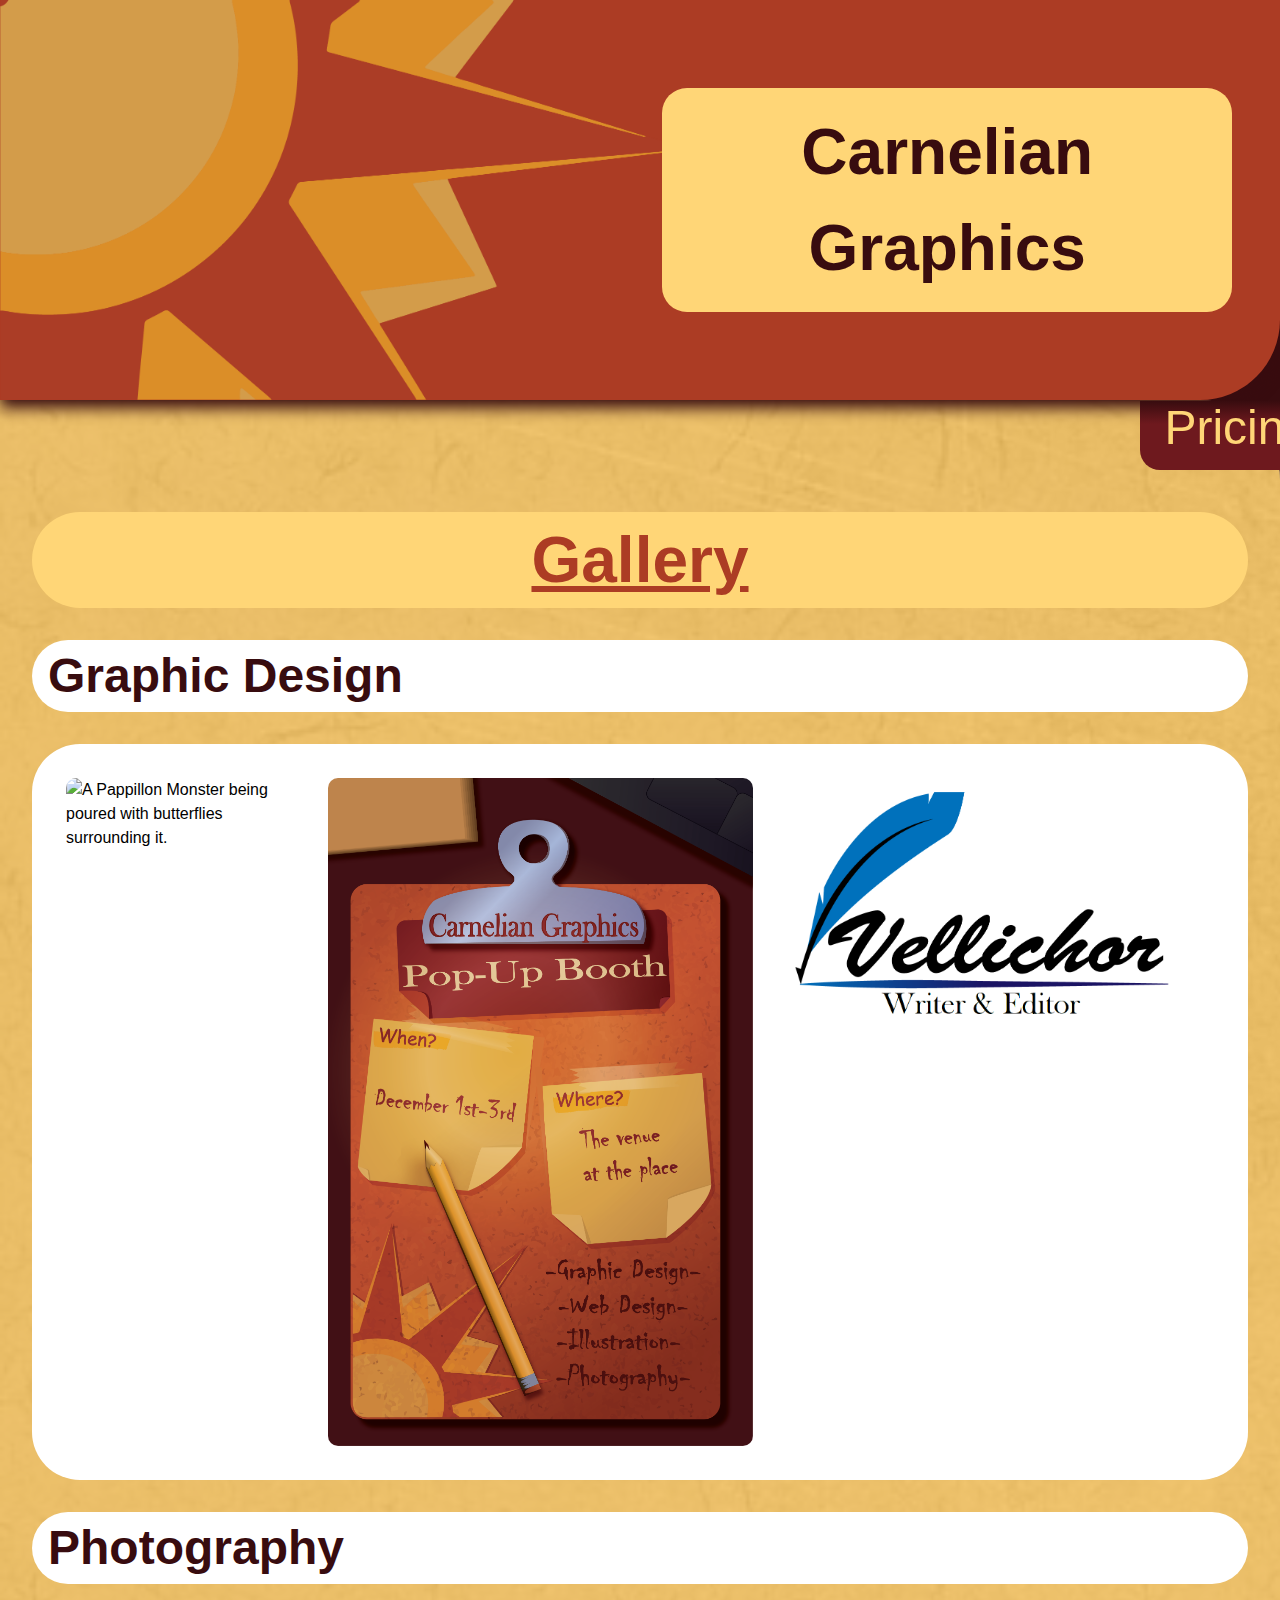
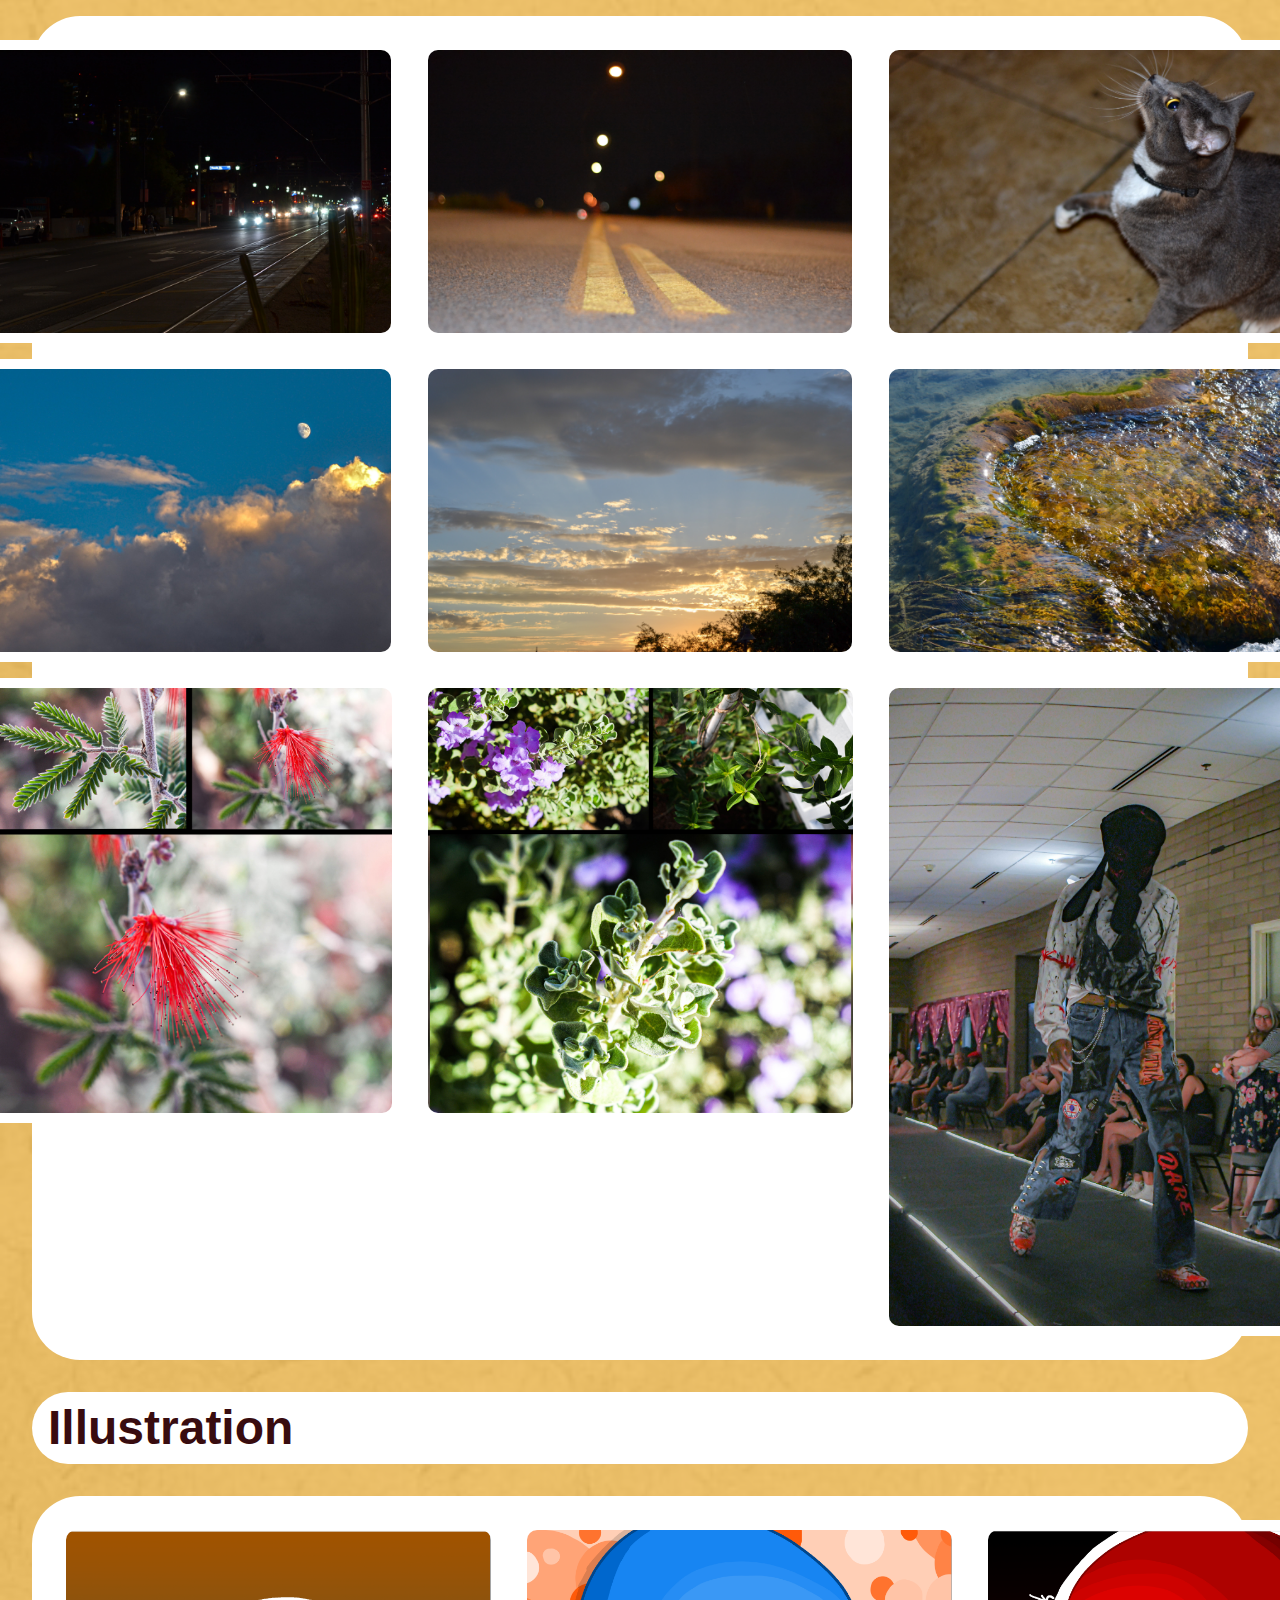
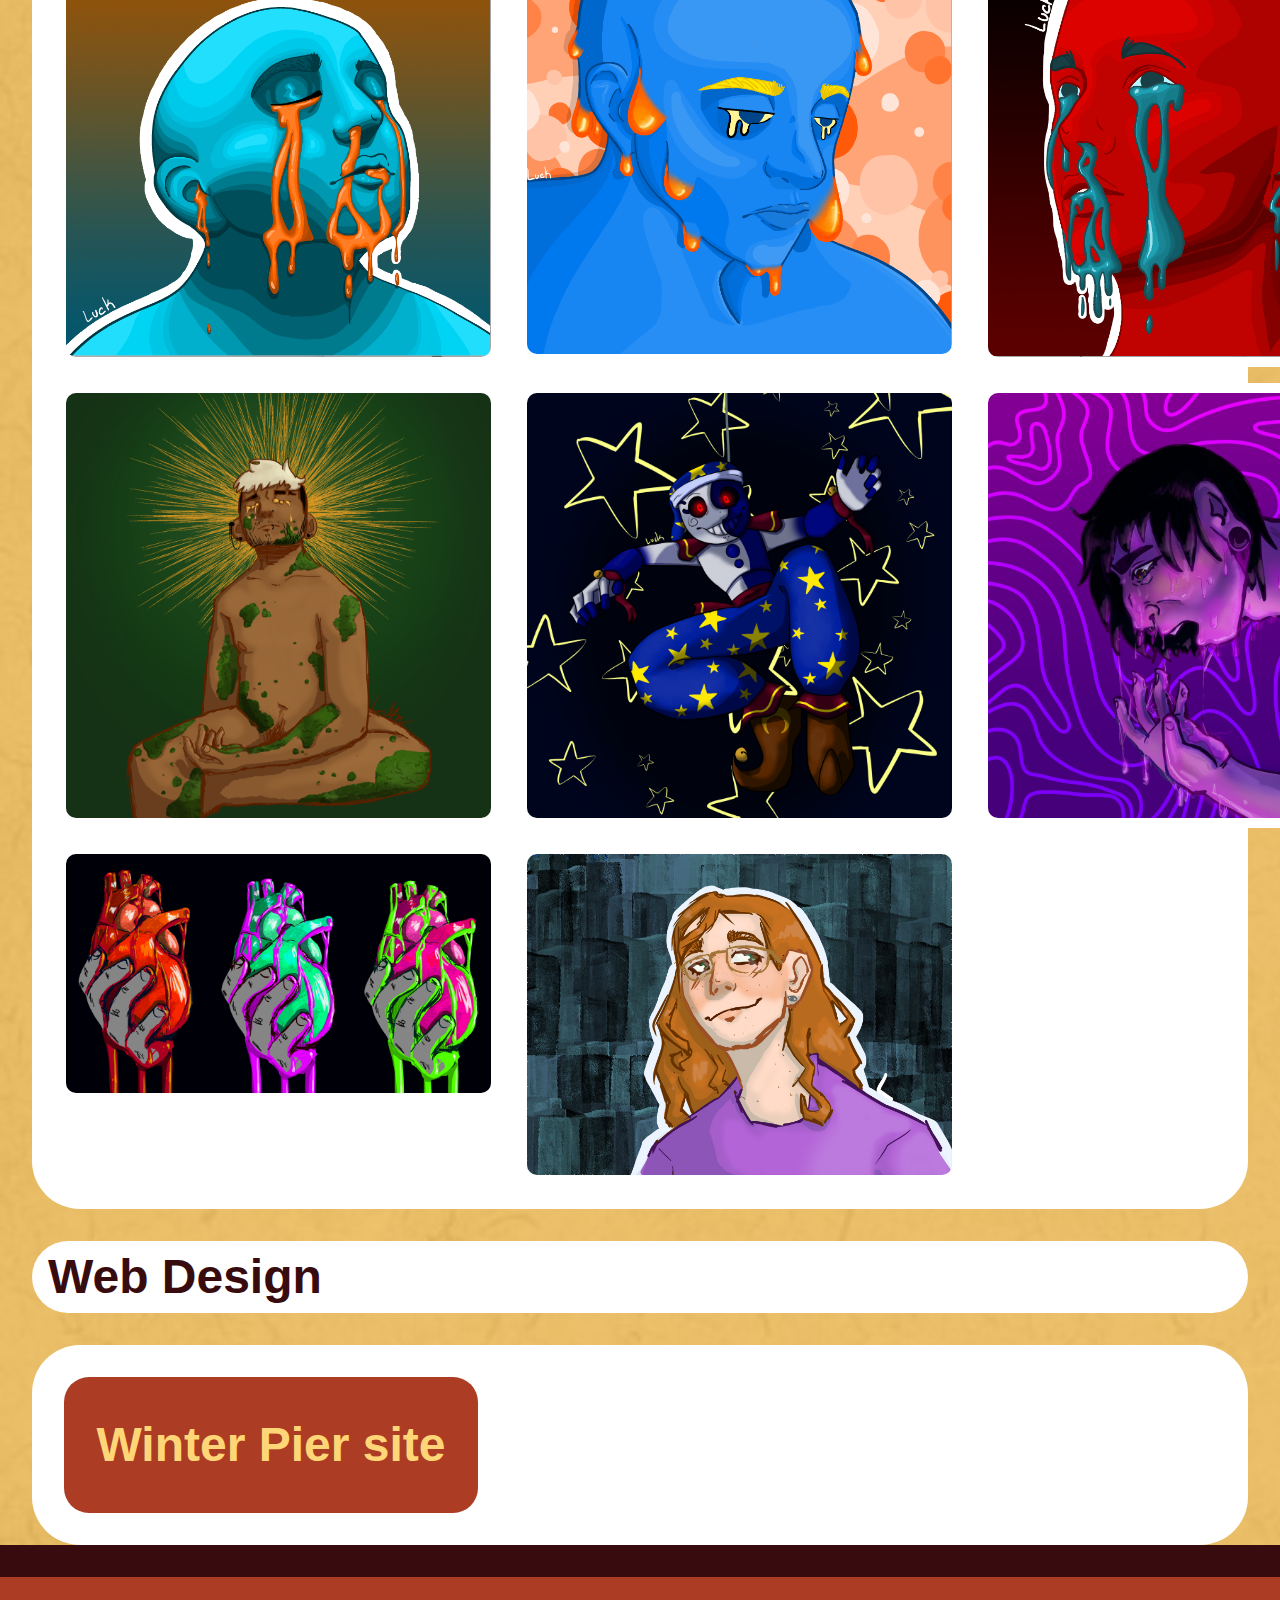
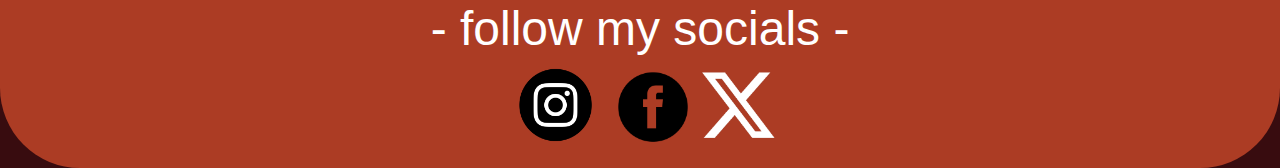
==== gallery.html @ f5687520 "making repository" ====
<!DOCTYPE html>
<html lang="en">
    <head>
        <meta charset="utf-8">
        <title>Carnelian Graphics</title>
        <meta name="author" content="Chandler">
        <meta name="viewport" content="width=device-width, initial-scale=1.0">
        <link rel="stylesheet" href="styles.css">
    </head>

    <body>
        <header>
        
            <img src="images\carnelian graphics web banner symbol.png" width="100" alt="A sun nestled in the corner. The symbol Carnelian Graphics uses in the header"></img>
            
            <h1> Carnelian Graphics</h1>

            <nav>
                <ul>
                    <li><a href="pricing.html">Pricing</a></li>
                    <li><a id="gal" href="gallery.html">Gallery</a></li>
                    <li><a href="index.html">About</a></li>
                </ul>
            </nav>
        </header>
        <section id="gallery">
            <h2>Gallery</h2>
            <h1>Graphic Design</h1>
            <section id="GD">
                        <img src="gallery images\GD\CreativeProject1.png" alt="A Pappillon Monster being poured with butterflies surrounding it.">
                        <img src="gallery images\GD\Creative Project 2.png" alt="Information about a pop-up booth for Carnelian Graphics displayed on a clipboard. It is all illustrated">
                        <img src="gallery images\GD\Vellichor.png" alt="A typographic logo for a writer & editor company called Vellichor. there is a blue quill drawing a line under 'Vellichor'">
            </section>
            <h1>Photography</h1>
            <section id="Photo">
                        <img src="gallery images\Photo\DSC_0040.JPG" width="" alt="Street photography taken at night in down town Tempe"></img>
                        <img src="gallery images/Photo/photographing_places_5.JPG" width="" alt="photography "></img>
                        <img src="gallery images/Photo/project 4 color photos-11.jpg" width="" alt=""></img>
                        <img src="gallery images/Photo/project 4 color photos-17.jpg" width="" alt=""></img>
                        <img src="gallery images/Photo/project 4 color photos-18.jpg" width="" alt=""></img>
                        <img src="gallery images/Photo/project 4 color photos-30.jpg" width="" alt=""></img>
                        <img src="gallery images\Photo\design color 4.jpg" width="" alt="A collage of photos of a plant with red flowers"></img>
                        <img src="gallery images\Photo\design color 5.jpg" width="" alt="A collage of photos of a plant with purple flowers"></img>
                        <img src="gallery images/Photo/fashion show-31.jpg" width="" alt="Photo from a fashion show featuring a model wearing a bunny hat/mask and alternative style clothing"></img>
            </section>
            <h1>Illustration</h1>
            <section id="Illustration">
                        <img src="gallery images/Illustrations/gloop.png" width="" alt=""></img>
                        <img src="gallery images/Illustrations/melting.png" width="" alt=""></img>
                        <img src="gallery images/Illustrations/slime.png" width="" alt=""></img>
                        <img src="gallery images/Illustrations/lucas rotting lol.png" width="" alt=""></img>
                        <img src="gallery images/Illustrations/moon.png" width="" alt=""></img>
                        <img src="gallery images/Illustrations/samuel is sad and melting-pink.png" width="" alt=""></img>
                        <img src="gallery images/Illustrations/doodlepage.png" width="" alt=""></img>
                        <img src="gallery images/Illustrations/Will.jpg" width="" alt=""></img>
                      
            </section>
            <h1>Web Design</h1>
            <section id="WD">
                    <a href="https://kcchandler2434.github.io/Final-GIT215/">Winter Pier site</a>
            </section>
        </section>
        <footer>
            <h3>
               - follow my socials -
            </h3>
            <img src="images\instagram icon.png" alt=""></img>
            <img src="images\facebook icon.png" alt=""></img>
            <img src="images\X icon.png" alt=""></img>
        </footer>
    </body>
</html>
---- styles.css ----
/* ---------- CSS Variables ---------- */
:root{
    /* Color Theme Swatches in Hex */
    --red: #ac3c24;
    --maroon: #6e191e;
    --dk-maroon: #380c0f;

    --mustard: #f4ba45;
    --yellow: #ffd677;

    --mustard-shadow: #b08123;

    /* Other swatches for text & accents */
    --white: #fff;
    --lt-gray: #eaeaea;
    --med-gray: #555;
    --dk-gray: #222;

    --fonts:  Arial, Verdana, sans-serif;;
}

@media screen and (max-width: 485px) {
    nav{
        justify-content: center;
    }
    #gallery #img{
        justify-content: center;
    }
}

@media screen and (max-width: 880px) {
    nav{
        justify-content: center;
    }
    #gallery #img{
        display: grid;
        grid-template-columns: 1fr 1fr;
    }
}

@media screen and (max-width: 1300px) {
    nav{
        margin-left: 60%;
    }
}

body{
    background-color: var(--dk-maroon);

    line-height: 1.5;
	font-family: var(--fonts);
    max-width: 1440px;
    margin: 0 auto;
    border: none; 
}

h1{
    font-size: 4rem;
}

h2{
    color: var(--red);
    font-size: 4rem;
}

h3{
    font-size: 3rem;
}

p{
    font-size: 2rem;
}

/*header styles*/
header{
    display: grid;
    grid-template-columns: 48% 52%;
    background-color: var(--red);
    border-radius: 0rem 0rem 5rem 0rem;
    height: 400px;
    align-items: center;
    box-shadow: 0px 8px 15px var(--dk-maroon);

    /*! make header sticky*/
    position: sticky;
    top: 0;
    z-index: 1;
}

header img{
    height: 400px;
    width: auto;
}


header h1{
    text-align: center;
    background: var(--yellow);
    padding-bottom: 1rem;
    padding-top: 1rem;
    margin: 3rem;
    border-radius: 25px;
    color: var(--dk-maroon);
}

/*Nav*/
nav ul{
    list-style-type: none;
	padding: 0 1rem 0 0;
	display: grid;
	grid-template-columns: .01fr .01fr .01fr;
    justify-content: right;
    margin-left: 85rem;
    margin-top: -.5rem;
    gap: 10px;

    z-index: 2;
}

nav a{
    text-decoration: none;
    color: var(--yellow);
    font-size: 3rem;
    padding-top: -1rem;
    padding-left: 1.5rem;
    padding-right: 1.5rem;
    padding-bottom: 1rem;

    background-image: linear-gradient(var(--dk-maroon), var(--maroon), var(--maroon), var(--maroon));
    
    border-radius: 0px 0px 25px 20px;
}

nav a:hover{
    background-image: linear-gradient(var(--red), var(--red));
    line-height: 5.5rem;
    padding-top: 1rem;
}

/*making tabs stick out on their pages*/
nav #abo{
    background-image: linear-gradient(var(--red), var(--red));
    line-height: 5.5rem;
    padding-top: 1rem;
}

nav #gal{
    background-image: linear-gradient(var(--red), var(--red));
    line-height: 5.5rem;
    padding-top: 1rem;
}

nav #pri{
    background-image: linear-gradient(var(--red), var(--red));
    line-height: 5.5rem;
    padding-top: 1rem;
}

/*about section*/
#about{
    box-shadow: inset 0 0 0 500vw rgba(244, 186, 69, 0.75);
    background-image: url("images/paper texture.png");
    background-size: cover;
    background-color: var(--mustard);
    border-radius: 0rem 5rem 0rem 0rem;

    padding-top: 5rem;
}

#about #CG{
    padding:1rem;
    margin-bottom: 4rem;
}

#toptape, #toptape2{
    position: absolute;
    max-width: 200px;
    transform: rotate(120deg);
    margin-top: -3rem;
}

#toptape2{
    transform: rotate(-10deg);
    margin-left: 76rem;
    margin-top: -18.5rem;
}

#leftsun, #rightsun{
    max-width: 100px;
    height: auto;

    margin-bottom: -7rem;
    margin-left: 20rem;
}

#rightsun{
    margin-left: 38rem;
}

#CG h2{
    position: absolute;
    margin-top: .05rem;
    margin-left: 27rem;

    text-decoration: underline;
}

#CG p{
    box-shadow: inset 0 0 0 100vw rgba(255, 214, 119, 0.75);
    background-image: url("images/paper texture.png");
    background-size: cover;
    border-right: 5px ridge var(--mustard-shadow);
    border-bottom: 5px ridge var(--mustard-shadow);

    text-align: center;
    padding: 3rem;
    padding-top: 6.25rem;
    border-radius: 1rem;
    font-size: 2rem;

    max-width: 1200px;
    margin: 0 auto;
}

/*about me section*/
#aboutMe{
    display: flex;
    box-shadow: inset 0 0 0 500vw rgba(244, 186, 69, 0.75);
    background-image: url("images/paper texture.png");
    background-size: cover;
    background-color: var(--mustard);

    padding-bottom: 4rem;
}

#tapePolaroid{
    position: absolute;
    max-width: 200px;
    height: auto;
    transform: rotate(135deg);
    margin-left: 13rem;
    margin-top: -2.5rem;
}

#me{
    border-bottom: 6rem solid var(--white);
    border-left: 2rem solid var(--white);
    border-right: 2rem solid var(--white);
    border-top: 2rem solid var(--white);

    transform: rotate(-4deg);
    margin-top: 3.25rem;
    margin-left: 4rem;
    margin-right: 4rem;
    max-width:500px;
    height: auto;

    box-shadow:  6px 6px 5px var(--mustard-shadow);
}

#tape{
    position: absolute;
    border: none;
    margin-left: 34.5rem;
    margin-top: -11rem;
    max-width: 200px;
    height: auto;
}

#tape2{
    position: absolute;
    border: none;
    margin-left: -3rem;
    margin-top: 20rem;
    max-width: 200px;
    height: auto;
}

#aboutMe h2{
    text-decoration: underline;
    margin-left: 6rem;
    margin-bottom: 1.5rem;
}

#aboutMe p{
    box-shadow: inset 0 0 0 100vw rgba(255, 214, 119, 0.75);
    background-image: url("images/paper texture.png");
    background-size: cover;

    border-right: 5px ridge var(--mustard-shadow);
    border-bottom: 5px ridge var(--mustard-shadow);

    text-align: center;
    padding: 3.25rem;
    padding-top: 5.5rem;
    border-radius: 1rem;
    margin-top: -7rem;
    margin-right: 4rem;
    font-size: 2rem;
}

/*gallery*/

#gallery{
    box-shadow: inset 0 0 0 500vw rgba(244, 186, 69, 0.75);
    background-image: url("images/paper texture.png");
    background-size: cover;
    padding-top: 5rem;
    margin-bottom: 1rem;

    border-radius: 0rem 5rem 0rem 0rem
}

#gallery section{
    margin: 2rem;
}

#gallery h2{
    text-decoration: underline;
    margin: 2rem;
    background-color: var(--yellow);
    border-radius: 3rem;
    text-align: center;
}

#gallery h1{
    color: var(--dk-maroon);
    font-size: 3rem; 
    background-color: var(--white);

    margin: 2rem;
    padding-top: 0rem;
    padding-bottom: 0rem;
    padding-right: 1rem;
    padding-left: 1rem;

    border-radius: 3rem;
}

#gallery img{
    max-height: auto;
    max-width: 425px;
    margin: .5rem;
    justify-content: center;

    border: 10px solid var(--white);
    border-radius: 1.25rem;
}

#GD{
    display: grid;
    grid-template-columns: 1fr 1fr 1fr;
    justify-content: center;
    
    background-color: var(--white);
    border-radius: 3rem;
    margin: 1rem;
    padding: 1rem;
}

#Photo{
    display: grid;
    grid-template-columns: 1fr 1fr 1fr;
    justify-content: center;

    background-color: var(--white);
    border-radius: 3rem;
    margin: 1rem;
    padding: 1rem;
}

#Illustration{
    display: grid;
    grid-template-columns: 1fr 1fr 1fr;

    background-color: var(--white);
    border-radius: 3rem;
    margin: 1rem;
    padding: 1rem;
}

#WD{
    display: grid;
    grid-template-columns: 1fr 1fr 1fr;

    background-color: var(--white);
    border-radius: 3rem;
    margin: 1rem 1rem 1rem 1rem;
    padding: 1rem;
}

#WD a{
    text-decoration: none;
    color: var(--yellow);
    background-color: var(--red);
    font-size: 3rem;
    text-align: center;
    border-radius: 25px;
    font-weight: bold;

    width: 350px;
    margin: 1rem;
    padding: 2rem;
}

/*pricing*/
#pricing{
    box-shadow: inset 0 0 0 500vw rgba(244, 186, 69, 0.75);
    background-image: url("images/paper texture.png");
    background-size: cover;
    background-color: var(--mustard);
    display: grid;
    margin-top: 5rem;
    margin-bottom: 1rem;
    justify-content: start;
    border-radius: 0rem 5rem 0rem 0rem;
}

#pricing h1{
    margin: 1rem;
    margin-bottom: 0;
}

#pricing h2{
    margin-top: 1rem;
    margin-left: 3rem;
    margin-bottom: 2rem;
    margin-right: 62rem;
    color: var(--dk-maroon);
    font-size: 3rem; 
    background-color: var(--white);

    padding-top: 0rem;
    padding-bottom: 0rem;
    padding-right: 0rem;
    padding-left: 1rem;

    border-radius: 3rem;
    
}

#pricing img{
    margin-top: 0rem;
    margin-left: 8rem;
    margin-right: 1rem;
    gap: 1rem;
    display: inline-grid;
    height: 250px;
    max-width: auto;
}

/*footer*/

footer{
    background-color: var(--red);
    border-radius: 0rem 0rem 5rem 5rem;
    padding: 1rem;
    text-align: center;
}

footer h3{
    color: var(--white);
    margin: 0;
    padding: 0;
    font-weight: 1;
}

footer img{
    max-width: auto;
    height: 5rem;
}
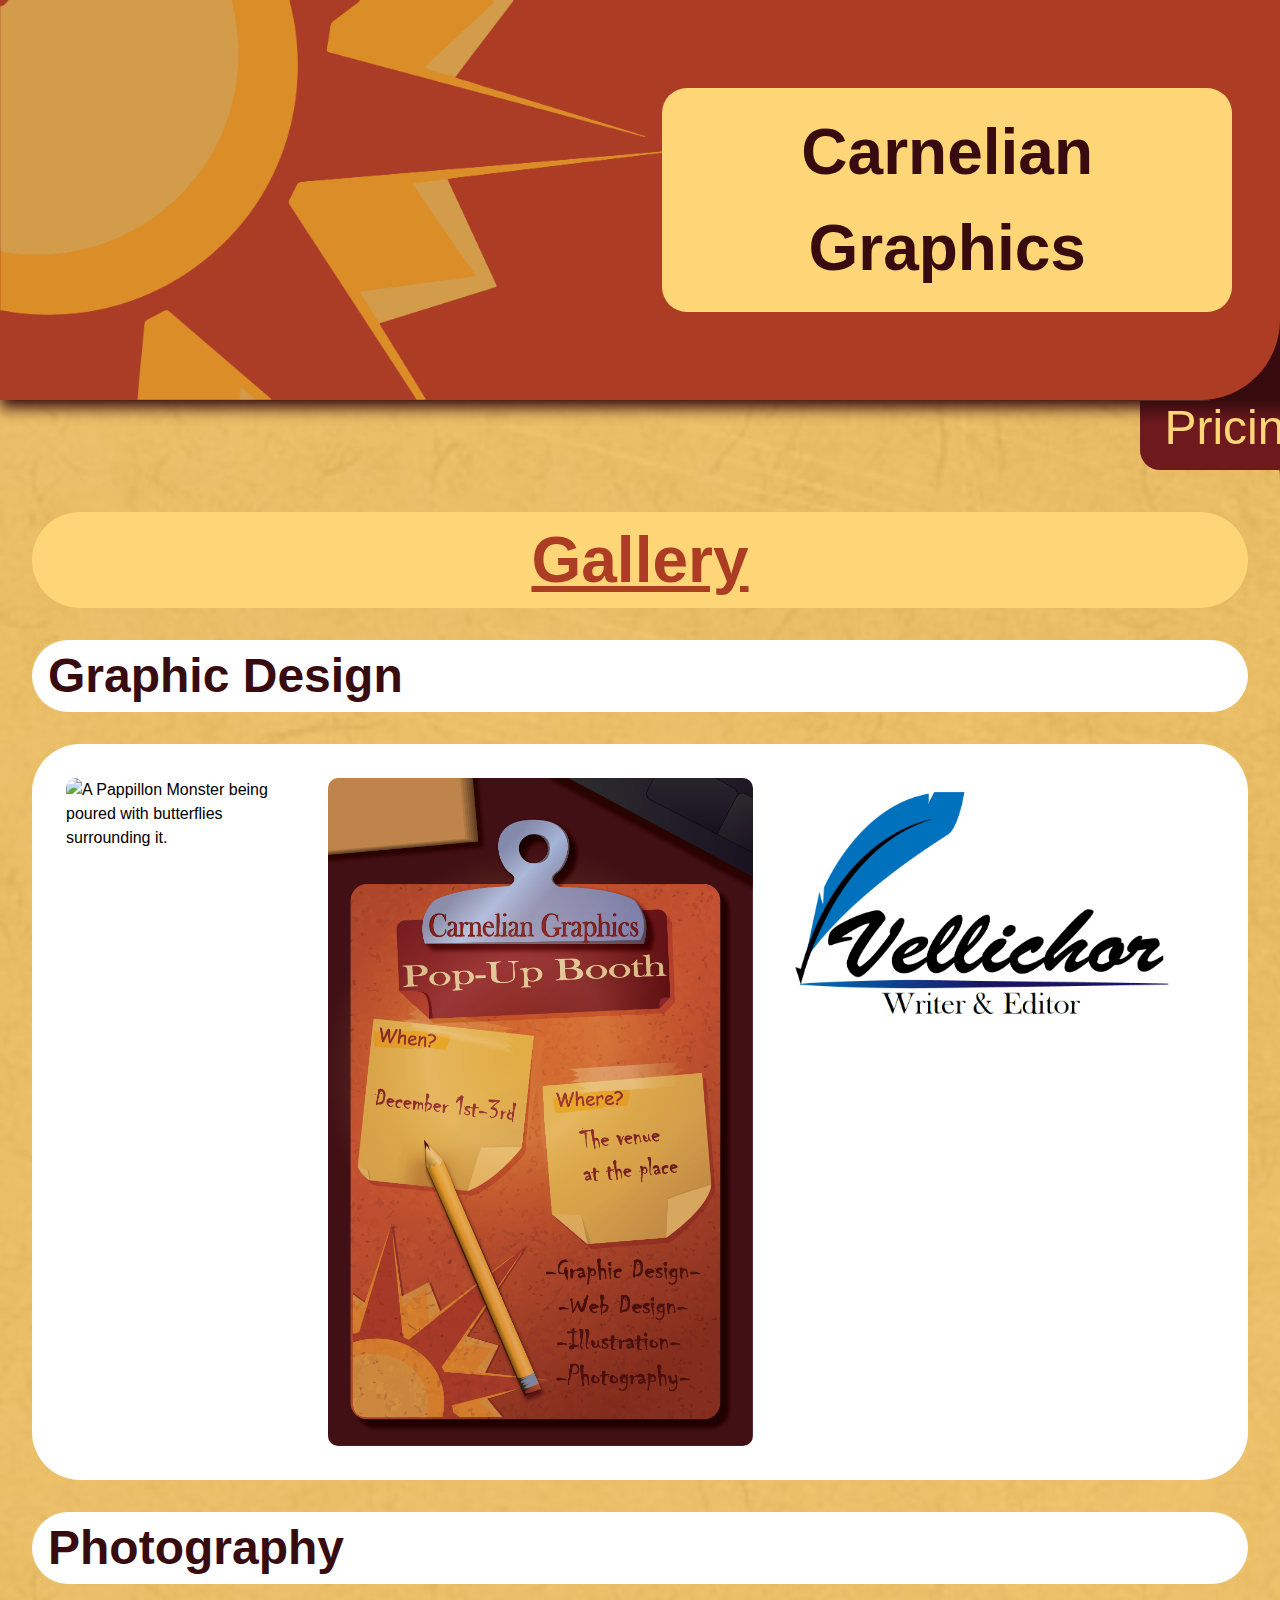
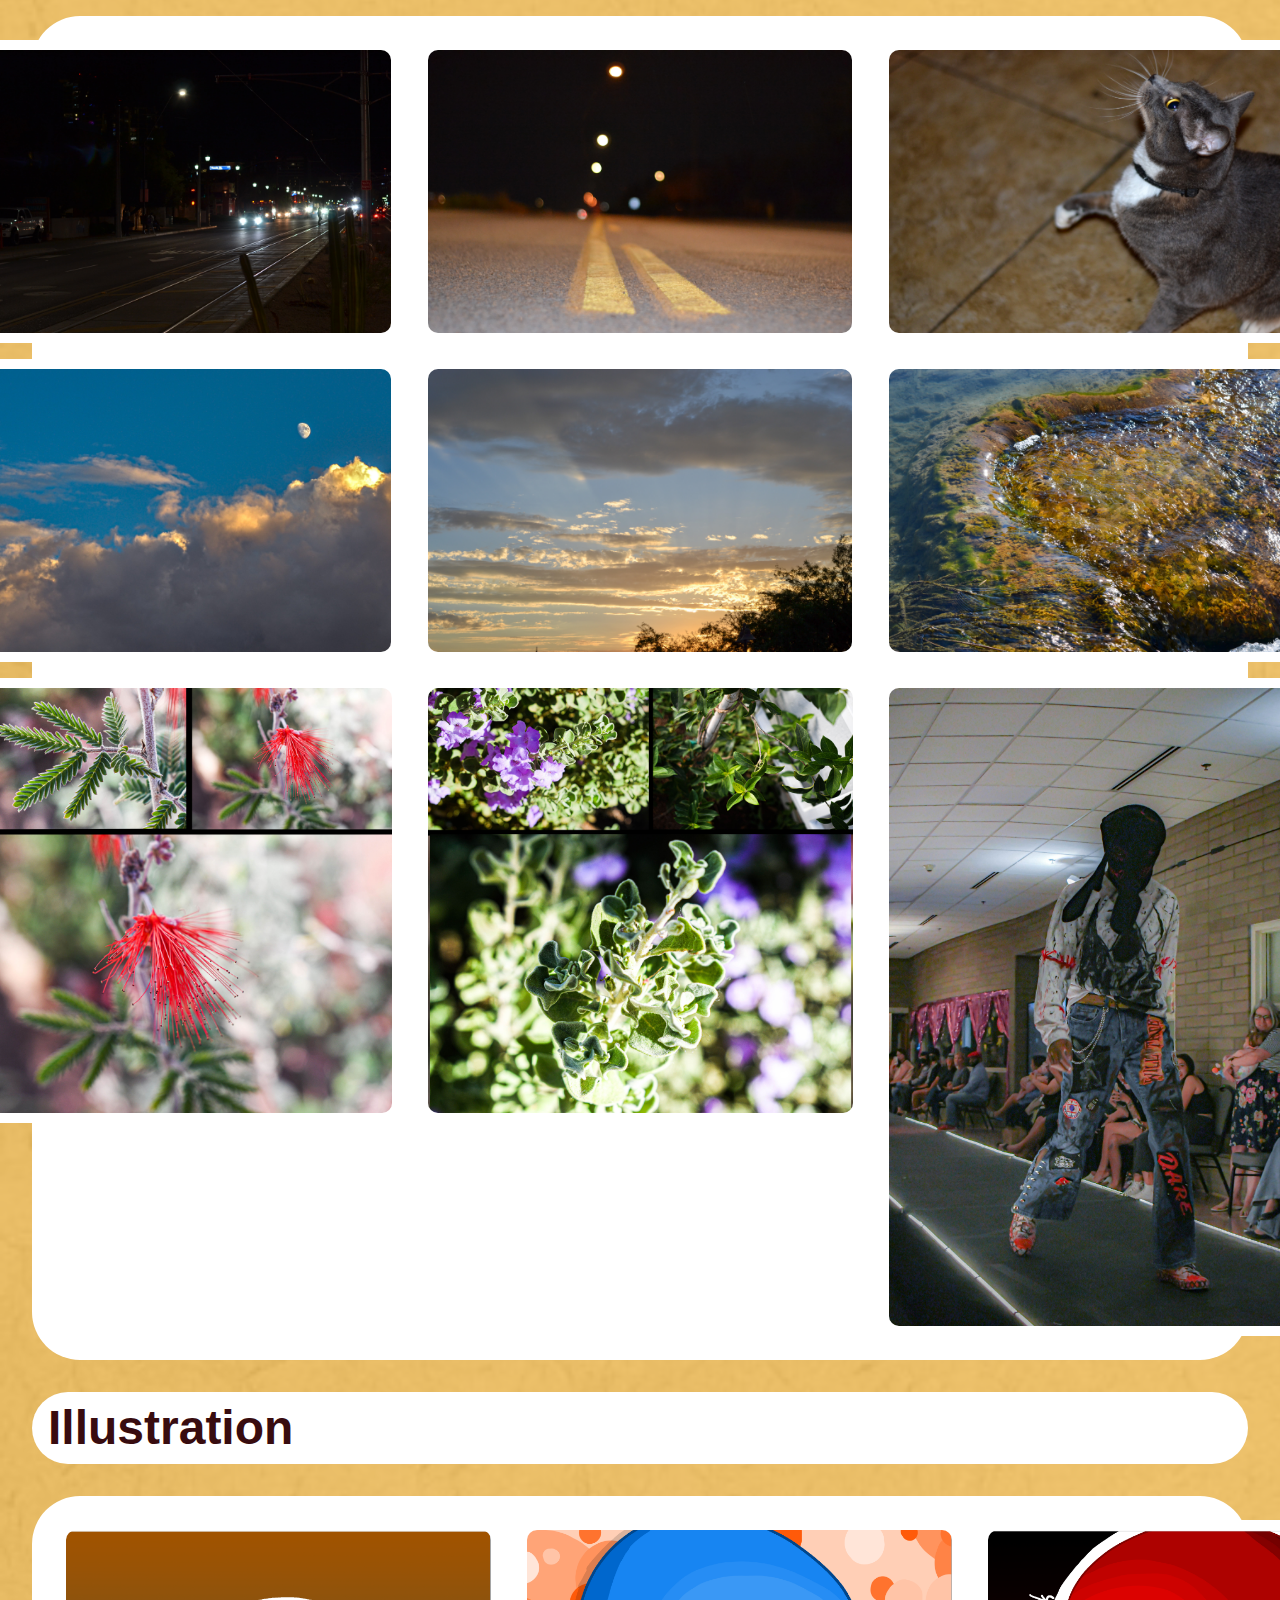
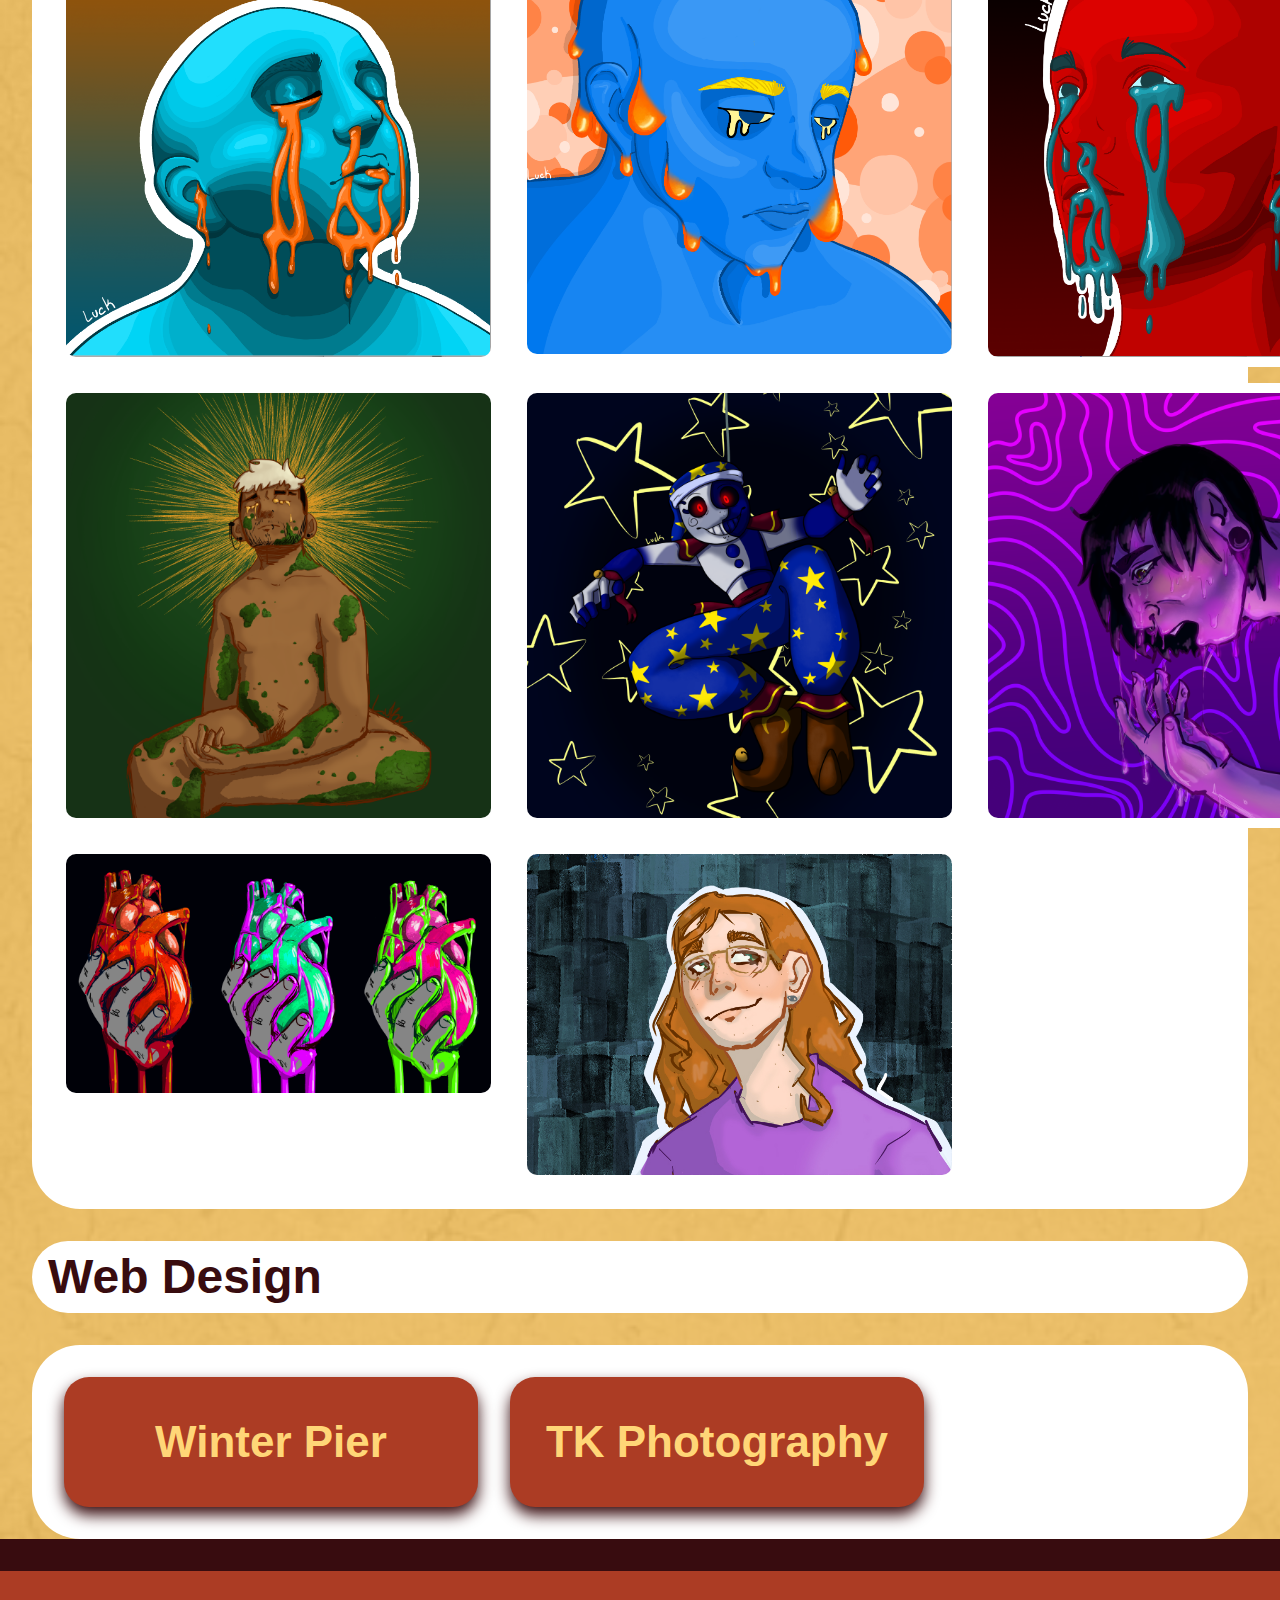
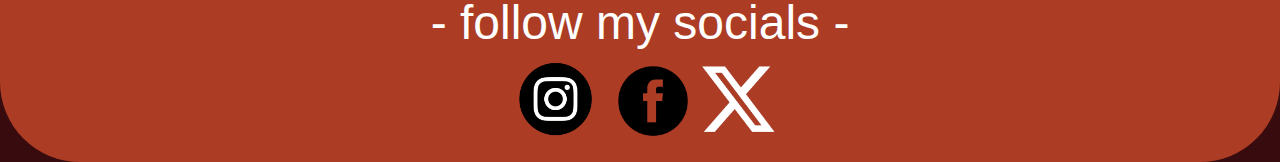
==== commit 5f8a9f90: "adding web design buttons" ====
--- a/gallery.html
+++ b/gallery.html
@@ -57,7 +57,8 @@
             </section>
             <h1>Web Design</h1>
             <section id="WD">
-                    <a href="https://kcchandler2434.github.io/Final-GIT215/">Winter Pier site</a>
+                    <a href="https://kcchandler2434.github.io/Final-GIT215/">Winter Pier</a>
+                    <a href="https://kcchandler2434.github.io/Photo-Gallery-GIT/">TK Photography</a>
             </section>
         </section>
         <footer>
--- a/styles.css
+++ b/styles.css
@@ -393,7 +393,7 @@
     text-decoration: none;
     color: var(--yellow);
     background-color: var(--red);
-    font-size: 3rem;
+    font-size: 2.75rem;
     text-align: center;
     border-radius: 25px;
     font-weight: bold;
@@ -401,6 +401,12 @@
     width: 350px;
     margin: 1rem;
     padding: 2rem;
+    
+    box-shadow: 0px 8px 15px var(--dk-maroon);
+}
+
+#WD a:hover{
+    box-shadow:none;
 }
 
 /*pricing*/
